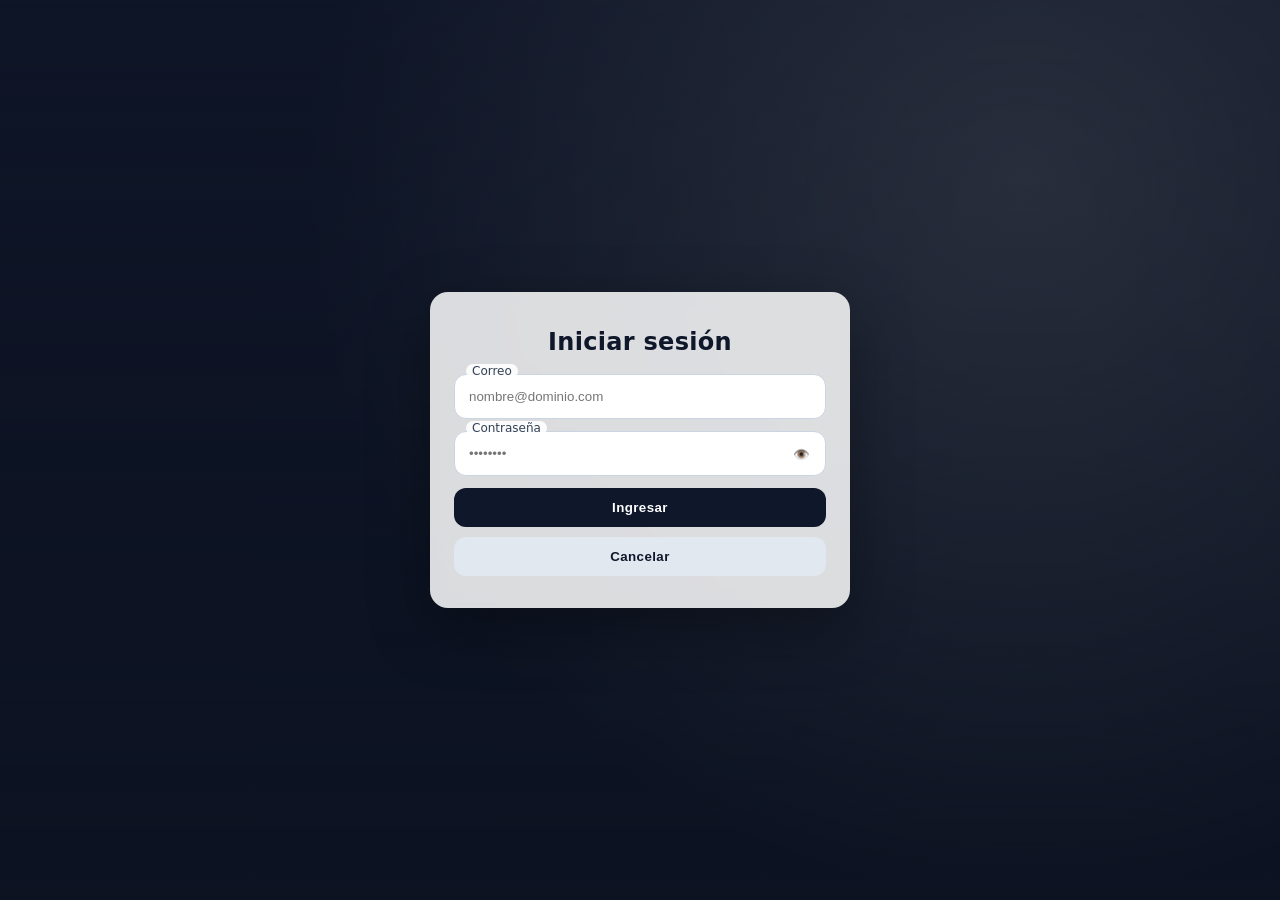
==== paginaweb/HTML/alquiler.html @ 854a4a5f "sidebar y boton sidebar y boton alquilar" ====
<!DOCTYPE html>
<html lang="es">
<head>
  <meta charset="utf-8" />
  <meta name="viewport" content="width=device-width,initial-scale=1" />
  <title>Alquiler – Lagos Andinos SRL</title>
  <link href="https://cdn.jsdelivr.net/npm/bootstrap@5.3.2/dist/css/bootstrap.min.css" rel="stylesheet">
  <link rel="stylesheet" href="/paginaweb/CSS/style_dashboar.css">
  <link rel="stylesheet" href="/paginaweb/CSS/alquiler.css">
</head>
<body>
  <aside class="sidebar">
    <h4>Administrador</h4>
    <nav>
      <a href="dashboard.html">Panel Principal</a>
      <a href="#" class="active">Alquiler</a>
      <a href="venta.html">Venta</a>
      <a href="diseno_plano.html">Diseño Plano</a>
      <a href="clientes.html">Registro Clientes</a>
      <a href="inventario.html">Inventario de Estructuras</a>
      <hr>
      <button id="btnLogout">Cerrar sesión</button>
    </nav>
  </aside>

  <main class="content">
    <div class="topbar">
      <h3 class="m-0">Alquiler</h3>
      <div id="usuarioBox" class="chip">Cargando…</div>
    </div>

    <div class="card mb-3">
      <div class="card-body form-mini">
        <div class="row g-2 align-items-end">
          <div class="col-12 col-md-3">
            <label class="form-label">Buscar (cliente / código estructura)</label>
            <input id="filtroTexto" type="search" class="form-control" placeholder="Ej: Maria / ESC-GRN-001">
          </div>
          <div class="col-6 col-md-2">
            <label class="form-label">Estado alquiler</label>
            <select id="filtroEstadoAlq" class="form-select">
              <option value="">Todos</option>
              <option value="pendiente">Pendiente</option>
              <option value="ocupado">Ocupado</option>
              <option value="pagado">Pagado</option>
              <option value="anulado">Anulado</option>
            </select>
          </div>
          <div class="col-6 col-md-2">
            <label class="form-label">Estado pago</label>
            <select id="filtroEstadoPago" class="form-select">
              <option value="">Todos</option>
              <option value="pendiente">Pendiente</option>
              <option value="pagado">Pagado</option>
            </select>
          </div>
          <div class="col-12 col-md-5 text-md-end">
            <button id="btnNuevo" class="btn btn-primary">
              <i class="bi bi-plus-circle"></i> Nuevo alquiler
            </button>
          </div>
        </div>
      </div>
    </div>

    <div class="card">
      <div class="card-body">
        <div class="table-responsive">
          <table class="table table-hover align-middle" id="tblAlquiler">
            <thead>
              <tr>
                <th>#</th>
                <th>Cliente</th>
                <th>Estructura</th>
                <th>Inicio</th>
                <th>Fin pactada</th>
                <th class="text-end">Per. 3d</th>
                <th class="text-end">Total (Bs.)</th>
                <th>Estado</th>
                <th>Pago</th>
                <th>Acciones</th>
              </tr>
            </thead>
            <tbody><!-- rows --></tbody>
          </table>
        </div>
      </div>
    </div>
  </main>

  <!-- Modal: Nuevo alquiler -->
  <div class="modal fade" id="modalAlquiler" tabindex="-1" aria-hidden="true">
    <div class="modal-dialog modal-xl modal-dialog-scrollable">
      <div class="modal-content">
        <div class="modal-header">
          <h5 class="modal-title">Nuevo alquiler</h5>
          <button type="button" class="btn-close" data-bs-dismiss="modal" aria-label="Cerrar"></button>
        </div>
        <div class="modal-body">
          <form id="formAlquiler" class="form-mini">
            <div class="row g-3">
              <div class="col-md-6">
                <label class="form-label">Cliente</label>
                <select id="id_cliente" name="id_cliente" class="form-select" required></select>
              </div>
              <div class="col-md-6">
                <label class="form-label">Estructura (disponibles)</label>
                <select id="id_estructura_modular" name="id_estructura_modular" class="form-select" required></select>
                <div class="form-text">Usa su <code>id_plano_tecnico</code> para precio tridiario.</div>
              </div>

              <div class="col-md-4">
                <label class="form-label">Fecha inicio</label>
                <input id="fecha_inicio_uso" type="datetime-local" class="form-control" required>
              </div>
              <div class="col-md-4">
                <label class="form-label">Períodos 3 días</label>
                <input id="periodos_tridiarios" type="number" min="1" step="1" value="1" class="form-control" required>
              </div>
              <div class="col-md-4">
                <label class="form-label">Fecha fin pactada</label>
                <input id="fecha_fin_pactada" type="datetime-local" class="form-control" readonly>
              </div>

              <div class="col-md-4">
                <label class="form-label">Precio tridiario (Bs.)</label>
                <input id="precio_tridiario" class="form-control money" type="number" step="0.01" min="0" readonly>
              </div>
              <div class="col-md-4">
                <label class="form-label">Subtotal servicios (Bs.)</label>
                <input id="subtotal_serv" class="form-control money" type="number" step="0.01" min="0" value="0.00" readonly>
              </div>
              <div class="col-md-4">
                <label class="form-label">Total (Bs.)</label>
                <input id="total" class="form-control money fw-bold" type="number" step="0.01" min="0" value="0.00" readonly>
              </div>
            </div>

            <hr>
            <h6 class="mb-2">Servicios adicionales</h6>
            <div class="row g-2 align-items-end">
              <div class="col-md-6">
                <label class="form-label">Servicio</label>
                <select id="selServicio" class="form-select"></select>
              </div>
              <div class="col-md-2">
                <label class="form-label">Cantidad</label>
                <input id="cantServicio" type="number" min="1" step="1" class="form-control" value="1">
              </div>
              <div class="col-md-2">
                <label class="form-label">Precio (Bs.)</label>
                <input id="precioServicio" type="number" min="0" step="0.01" class="form-control">
              </div>
              <div class="col-md-2 text-end">
                <button id="btnAgregarSrv" type="button" class="btn btn-outline-primary">Agregar</button>
              </div>
            </div>

            <div class="table-responsive scroll-y mt-3">
              <table class="table table-sm" id="tblServiciosSel">
                <thead>
                  <tr>
                    <th>Servicio</th>
                    <th class="text-end">Cantidad</th>
                    <th class="text-end">Precio</th>
                    <th class="text-end">Subtotal</th>
                    <th></th>
                  </tr>
                </thead>
                <tbody><!-- items --></tbody>
              </table>
            </div>
          </form>
        </div>
        <div class="modal-footer">
          <button class="btn btn-secondary" data-bs-dismiss="modal">Cancelar</button>
          <button id="btnGuardar" class="btn btn-primary">Guardar</button>
        </div>
      </div>
    </div>
  </div>

  <script src="/paginaweb/JS/login.js"></script>
  <script src="/paginaweb/JS/alquiler.js" type="module"></script>

  <script src="https://cdn.jsdelivr.net/npm/bootstrap@5.3.2/dist/js/bootstrap.bundle.min.js"></script>
  <link rel="stylesheet" href="https://cdn.jsdelivr.net/npm/bootstrap-icons@1.11.3/font/bootstrap-icons.css">
</body>
</html>
---- paginaweb/CSS/style_dashboar.css ----
:root { --sidebar-width: 260px; }
    body { min-height: 100vh; background:#f8fafc; }
    .sidebar {
      width: var(--sidebar-width);
      background: #0f172a; color: #fff; position: fixed; inset: 0 auto 0 0;
      padding: 18px 12px; overflow-y:auto;
    }
    .sidebar h4 { font-size: 18px; margin-bottom: 10px; }
    .sidebar a {
      display:block; color:#cbd5e1; text-decoration:none; padding:10px 12px; border-radius:10px;
    }
    .sidebar a:hover { background:#1f2937; color:#fff; }
    .content { margin-left: var(--sidebar-width); padding: 18px; }
    .topbar { display:flex; justify-content:space-between; align-items:center; margin-bottom: 12px; }
    .chip { background:#e2e8f0; color:#0f172a; padding:6px 10px; border-radius:999px; }
    @media (max-width: 860px) {
      :root { --sidebar-width: 0px; }
      .sidebar { position:static; width:100%; border-bottom:1px solid #1f2937; }
      .content { margin:0; }
      .sidebar nav { display:flex; flex-wrap:wrap; gap:8px; }
      .sidebar a { display:inline-block; }
    }
---- paginaweb/CSS/alquiler.css ----
.form-mini .form-control, .form-mini .form-select { height: 38px; padding: .3rem .5rem; }
.table thead th { white-space: nowrap; }
.badge-pill { border-radius: 999px; padding: .35rem .6rem; }
.btn-icon { padding: .25rem .5rem; }
.money { text-align: right; font-variant-numeric: tabular-nums; }
.chip { background:#e2e8f0; color:#0f172a; padding:6px 10px; border-radius:999px; }
.scroll-y { max-height: 260px; overflow-y: auto; }

#tblAlquiler td.text-end { text-align: right; }
#tblAlquiler code { user-select: all; }
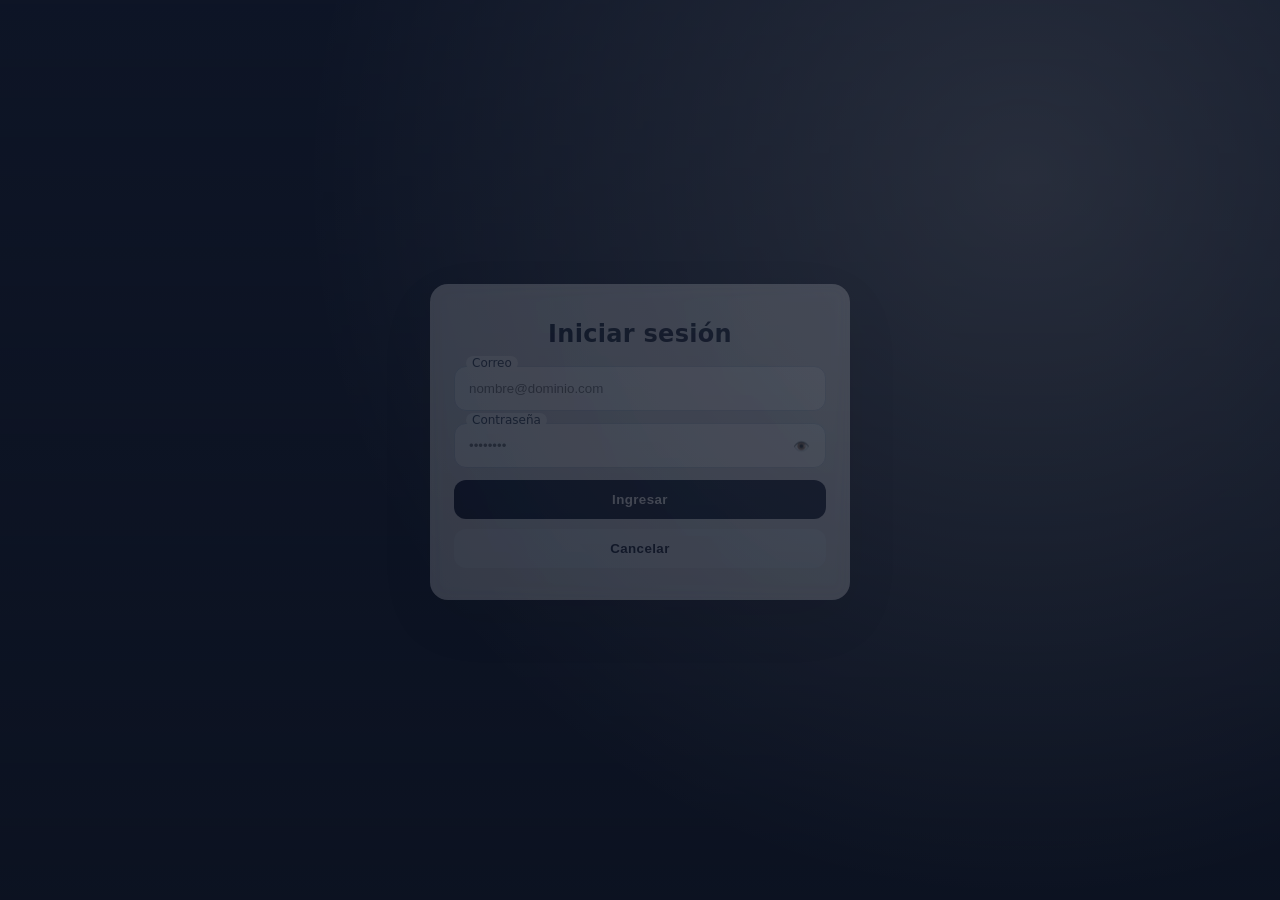
==== commit 73f110fb: "Merge branch 'main' of https://github.com/chriscoro02/sistema_gestion_venta_alquier_escenario sfdf" ====
--- a/paginaweb/HTML/alquiler.html
+++ b/paginaweb/HTML/alquiler.html
@@ -3,7 +3,7 @@
 <head>
   <meta charset="utf-8" />
   <meta name="viewport" content="width=device-width,initial-scale=1" />
-  <title>Alquiler – Lagos Andinos SRL</title>
+  <title>Producciones Santa Cruz S.A.</title>
   <link href="https://cdn.jsdelivr.net/npm/bootstrap@5.3.2/dist/css/bootstrap.min.css" rel="stylesheet">
   <link rel="stylesheet" href="/paginaweb/CSS/style_dashboar.css">
   <link rel="stylesheet" href="/paginaweb/CSS/alquiler.css">
@@ -11,16 +11,16 @@
 <body>
   <aside class="sidebar">
     <h4>Administrador</h4>
-    <nav>
-      <a href="dashboard.html">Panel Principal</a>
-      <a href="#" class="active">Alquiler</a>
-      <a href="venta.html">Venta</a>
-      <a href="diseno_plano.html">Diseño Plano</a>
-      <a href="clientes.html">Registro Clientes</a>
-      <a href="inventario.html">Inventario de Estructuras</a>
-      <hr>
-      <button id="btnLogout">Cerrar sesión</button>
-    </nav>
+     <nav>
+            <a href="dashboard.html"class="active">Panel Principal</a>
+            <a href="alquiler.html" >Alquiler</a>
+            <a href="venta.html">Venta</a>
+            <a href="diseno_plano.html">Orden de estructura</a>
+            <a href="clientes.html">Registro Clientes</a>
+            <a href="inventario.html">Inventario de Estructuras</a>
+            <hr>
+            <button id="btnLogout">Cerrar sesión</button>
+        </nav>
   </aside>
 
   <main class="content">
@@ -186,4 +186,4 @@
   <script src="https://cdn.jsdelivr.net/npm/bootstrap@5.3.2/dist/js/bootstrap.bundle.min.js"></script>
   <link rel="stylesheet" href="https://cdn.jsdelivr.net/npm/bootstrap-icons@1.11.3/font/bootstrap-icons.css">
 </body>
-</html>
+</html>
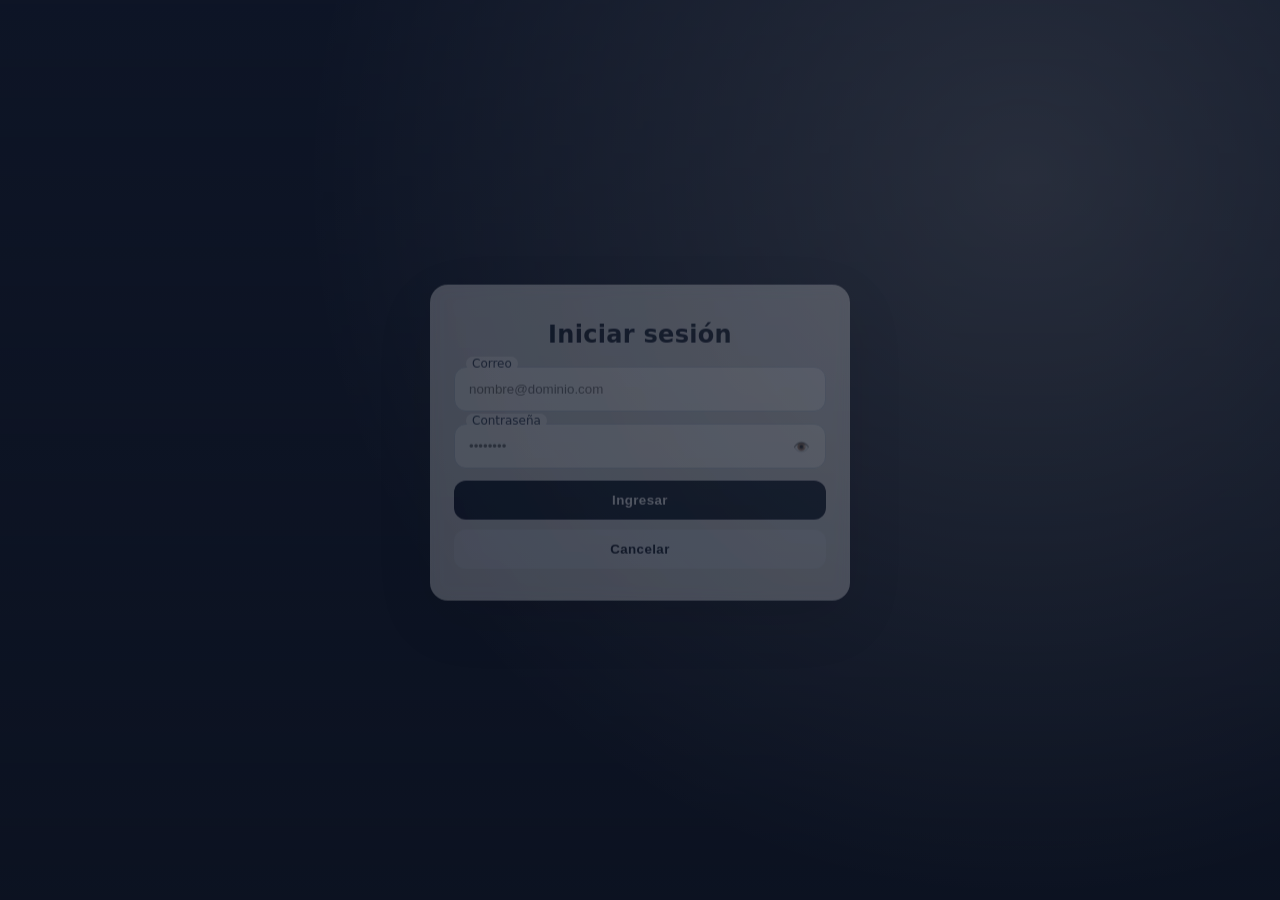
==== commit fab5533f: "c f" ====
--- a/paginaweb/HTML/alquiler.html
+++ b/paginaweb/HTML/alquiler.html
@@ -186,4 +186,4 @@
   <script src="https://cdn.jsdelivr.net/npm/bootstrap@5.3.2/dist/js/bootstrap.bundle.min.js"></script>
   <link rel="stylesheet" href="https://cdn.jsdelivr.net/npm/bootstrap-icons@1.11.3/font/bootstrap-icons.css">
 </body>
-</html>+</html>
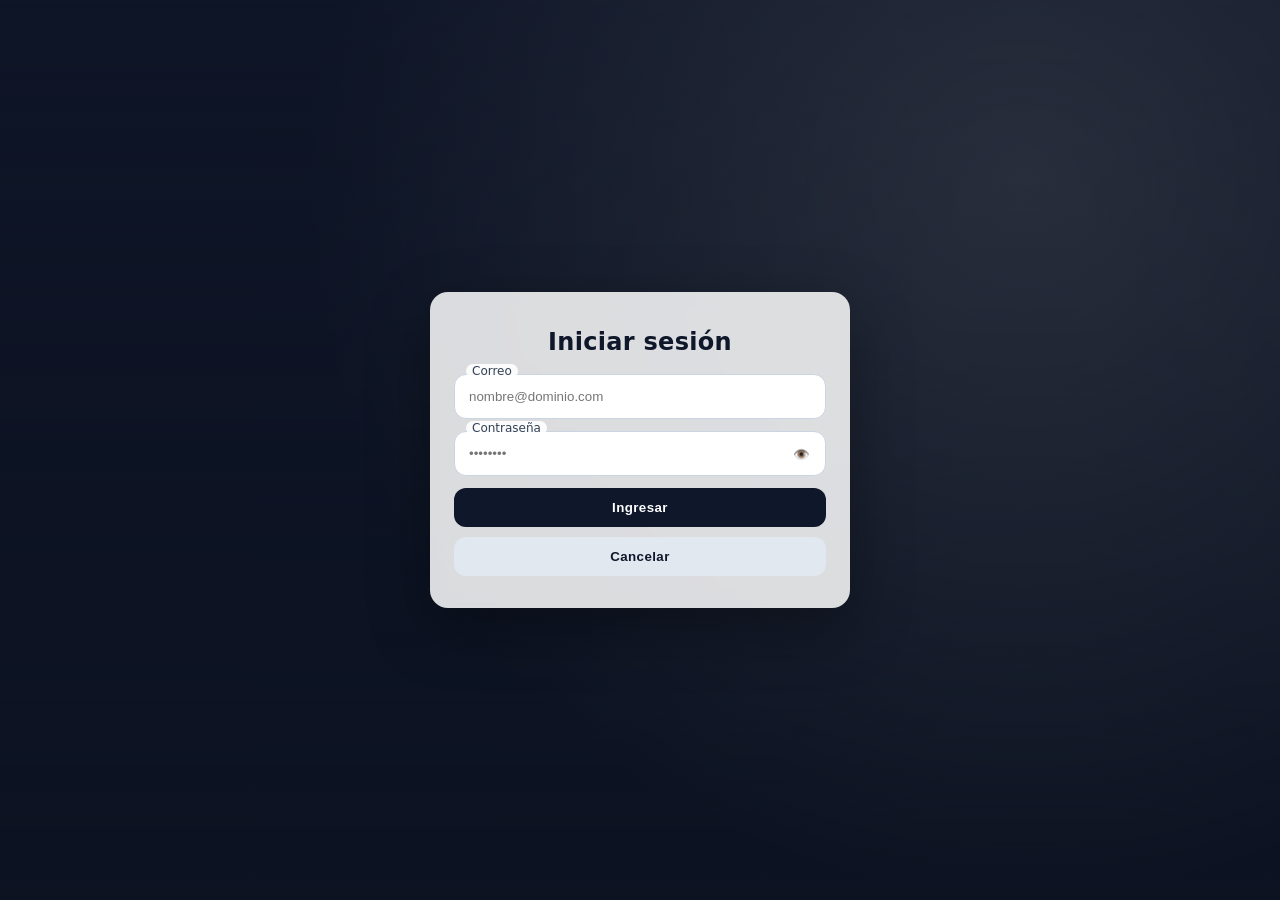
==== commit a6743b50: "arreglo de codigo referencia de html" ====
--- a/paginaweb/HTML/alquiler.html
+++ b/paginaweb/HTML/alquiler.html
@@ -18,6 +18,7 @@
             <a href="diseno_plano.html">Orden de estructura</a>
             <a href="clientes.html">Registro Clientes</a>
             <a href="inventario.html">Inventario de Estructuras</a>
+            <a href="pagos.html">Gestión de Pagos</a>
             <hr>
             <button id="btnLogout">Cerrar sesión</button>
         </nav>
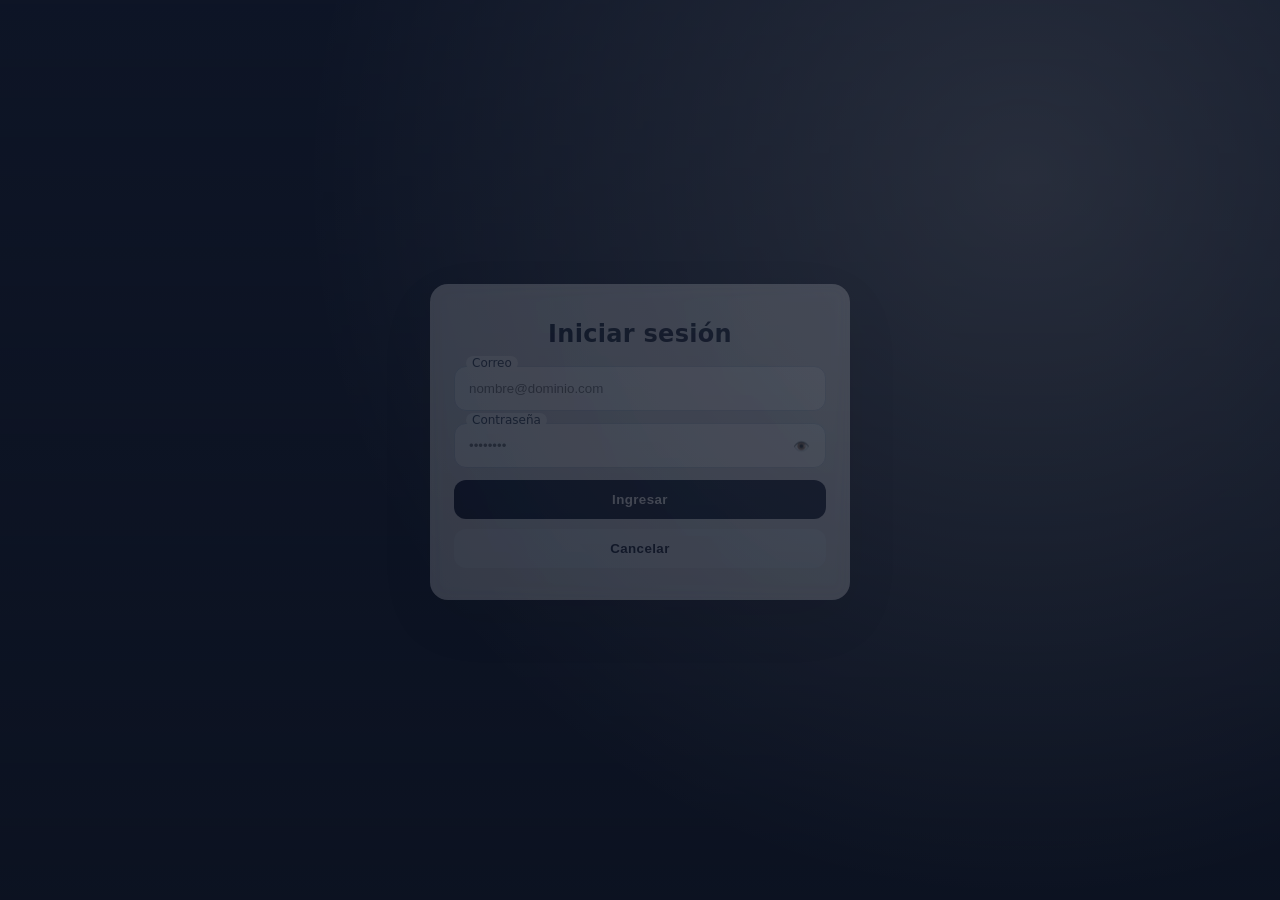
==== commit ec5b6bc1: "html cambios" ====
--- a/paginaweb/HTML/alquiler.html
+++ b/paginaweb/HTML/alquiler.html
@@ -1,5 +1,6 @@
 <!DOCTYPE html>
 <html lang="es">
+
 <head>
   <meta charset="utf-8" />
   <meta name="viewport" content="width=device-width,initial-scale=1" />
@@ -8,20 +9,21 @@
   <link rel="stylesheet" href="/paginaweb/CSS/style_dashboar.css">
   <link rel="stylesheet" href="/paginaweb/CSS/alquiler.css">
 </head>
+
 <body>
   <aside class="sidebar">
     <h4>Administrador</h4>
-     <nav>
-            <a href="dashboard.html"class="active">Panel Principal</a>
-            <a href="alquiler.html" >Alquiler</a>
-            <a href="venta.html">Venta</a>
-            <a href="diseno_plano.html">Orden de estructura</a>
-            <a href="clientes.html">Registro Clientes</a>
-            <a href="inventario.html">Inventario de Estructuras</a>
-            <a href="pagos.html">Gestión de Pagos</a>
-            <hr>
-            <button id="btnLogout">Cerrar sesión</button>
-        </nav>
+    <nav>
+      <a href="dashboard.html">Panel Principal</a>
+      <a href="alquiler.html" class="active">Gestion de Alquiler</a>
+      <a href="venta.html">Gestion de Venta</a>
+      <a href="diseno_plano.html">Orden de estructura</a>
+      <a href="clientes.html">Registro Clientes</a>
+      <a href="inventario.html">Inventario de Estructuras</a>
+      <a href="pagos.html">Gestión de Pagos</a>
+      <hr>
+      <button id="btnLogout">Cerrar sesión</button>
+    </nav>
   </aside>
 
   <main class="content">
@@ -107,7 +109,6 @@
               <div class="col-md-6">
                 <label class="form-label">Estructura (disponibles)</label>
                 <select id="id_estructura_modular" name="id_estructura_modular" class="form-select" required></select>
-                <div class="form-text">Usa su <code>id_plano_tecnico</code> para precio tridiario.</div>
               </div>
 
               <div class="col-md-4">
@@ -129,11 +130,13 @@
               </div>
               <div class="col-md-4">
                 <label class="form-label">Subtotal servicios (Bs.)</label>
-                <input id="subtotal_serv" class="form-control money" type="number" step="0.01" min="0" value="0.00" readonly>
+                <input id="subtotal_serv" class="form-control money" type="number" step="0.01" min="0" value="0.00"
+                  readonly>
               </div>
               <div class="col-md-4">
                 <label class="form-label">Total (Bs.)</label>
-                <input id="total" class="form-control money fw-bold" type="number" step="0.01" min="0" value="0.00" readonly>
+                <input id="total" class="form-control money fw-bold" type="number" step="0.01" min="0" value="0.00"
+                  readonly>
               </div>
             </div>
 
@@ -187,4 +190,5 @@
   <script src="https://cdn.jsdelivr.net/npm/bootstrap@5.3.2/dist/js/bootstrap.bundle.min.js"></script>
   <link rel="stylesheet" href="https://cdn.jsdelivr.net/npm/bootstrap-icons@1.11.3/font/bootstrap-icons.css">
 </body>
-</html>
+
+</html>
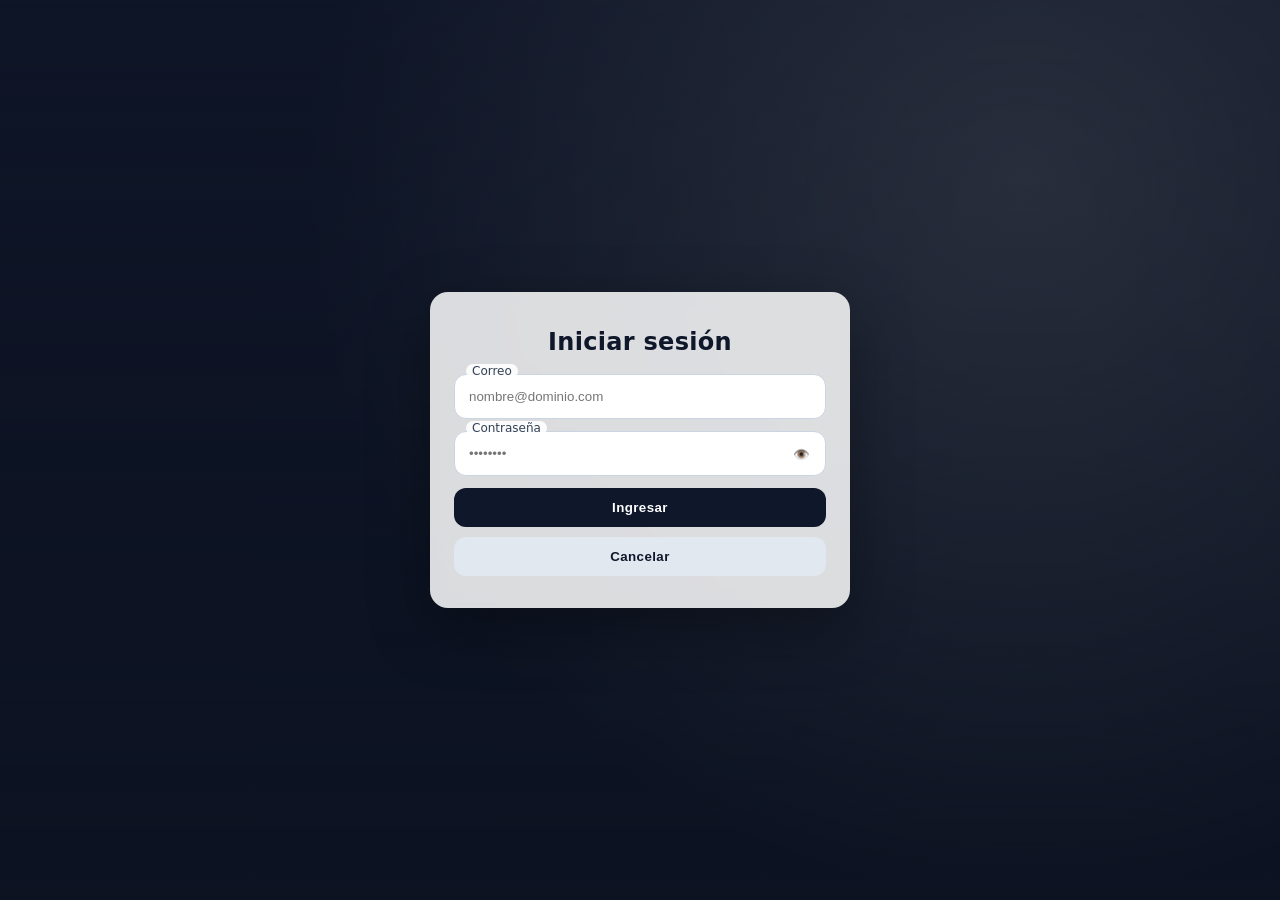
==== commit 409d066a: "aumento js" ====
--- a/paginaweb/HTML/alquiler.html
+++ b/paginaweb/HTML/alquiler.html
@@ -115,10 +115,18 @@
                 <label class="form-label">Fecha inicio</label>
                 <input id="fecha_inicio_uso" type="datetime-local" class="form-control" required>
               </div>
-              <div class="col-md-4">
-                <label class="form-label">Períodos 3 días</label>
-                <input id="periodos_tridiarios" type="number" min="1" step="1" value="1" class="form-control" required>
-              </div>
+             <div class="col-md-4">
+  <label class="form-label">Períodos 3 días</label>
+  <div class="input-group">
+    <button type="button" class="btn btn-outline-secondary" onclick="decrementPeriod()">-</button>
+    <input id="periodos_tridiarios" type="number" min="1" max="12" step="1" value="1" class="form-control text-center" readonly required>
+    <button type="button" class="btn btn-outline-secondary" onclick="incrementPeriod()">+</button>
+  </div>
+  <div class="error-message" id="periodos_error" style="color: #dc3545; font-size: 0.875rem; margin-top: 5px; display: none;">
+    El valor debe estar entre 1 y 12
+  </div>
+</div>
+
               <div class="col-md-4">
                 <label class="form-label">Fecha fin pactada</label>
                 <input id="fecha_fin_pactada" type="datetime-local" class="form-control" readonly>
@@ -153,7 +161,7 @@
               </div>
               <div class="col-md-2">
                 <label class="form-label">Precio (Bs.)</label>
-                <input id="precioServicio" type="number" min="0" step="0.01" class="form-control">
+                <input id="precioServicio" type="number" min="0" step="0.01" class="form-control" >
               </div>
               <div class="col-md-2 text-end">
                 <button id="btnAgregarSrv" type="button" class="btn btn-outline-primary">Agregar</button>
@@ -189,6 +197,35 @@
 
   <script src="https://cdn.jsdelivr.net/npm/bootstrap@5.3.2/dist/js/bootstrap.bundle.min.js"></script>
   <link rel="stylesheet" href="https://cdn.jsdelivr.net/npm/bootstrap-icons@1.11.3/font/bootstrap-icons.css">
+  <script>
+  function incrementPeriod() {
+    const input = document.getElementById('periodos_tridiarios');
+    const errorMsg = document.getElementById('periodos_error');
+    let value = parseInt(input.value);
+    
+    if (value < 12) {
+      input.value = value + 1;
+      errorMsg.style.display = 'none';
+    } else {
+      errorMsg.textContent = 'Máximo 12 períodos permitidos';
+      errorMsg.style.display = 'block';
+    }
+  }
+
+  function decrementPeriod() {
+    const input = document.getElementById('periodos_tridiarios');
+    const errorMsg = document.getElementById('periodos_error');
+    let value = parseInt(input.value);
+    
+    if (value > 1) {
+      input.value = value - 1;
+      errorMsg.style.display = 'none';
+    } else {
+      errorMsg.textContent = 'Mínimo 1 período requerido';
+      errorMsg.style.display = 'block';
+    }
+  }
+</script>
 </body>
 
 </html>
